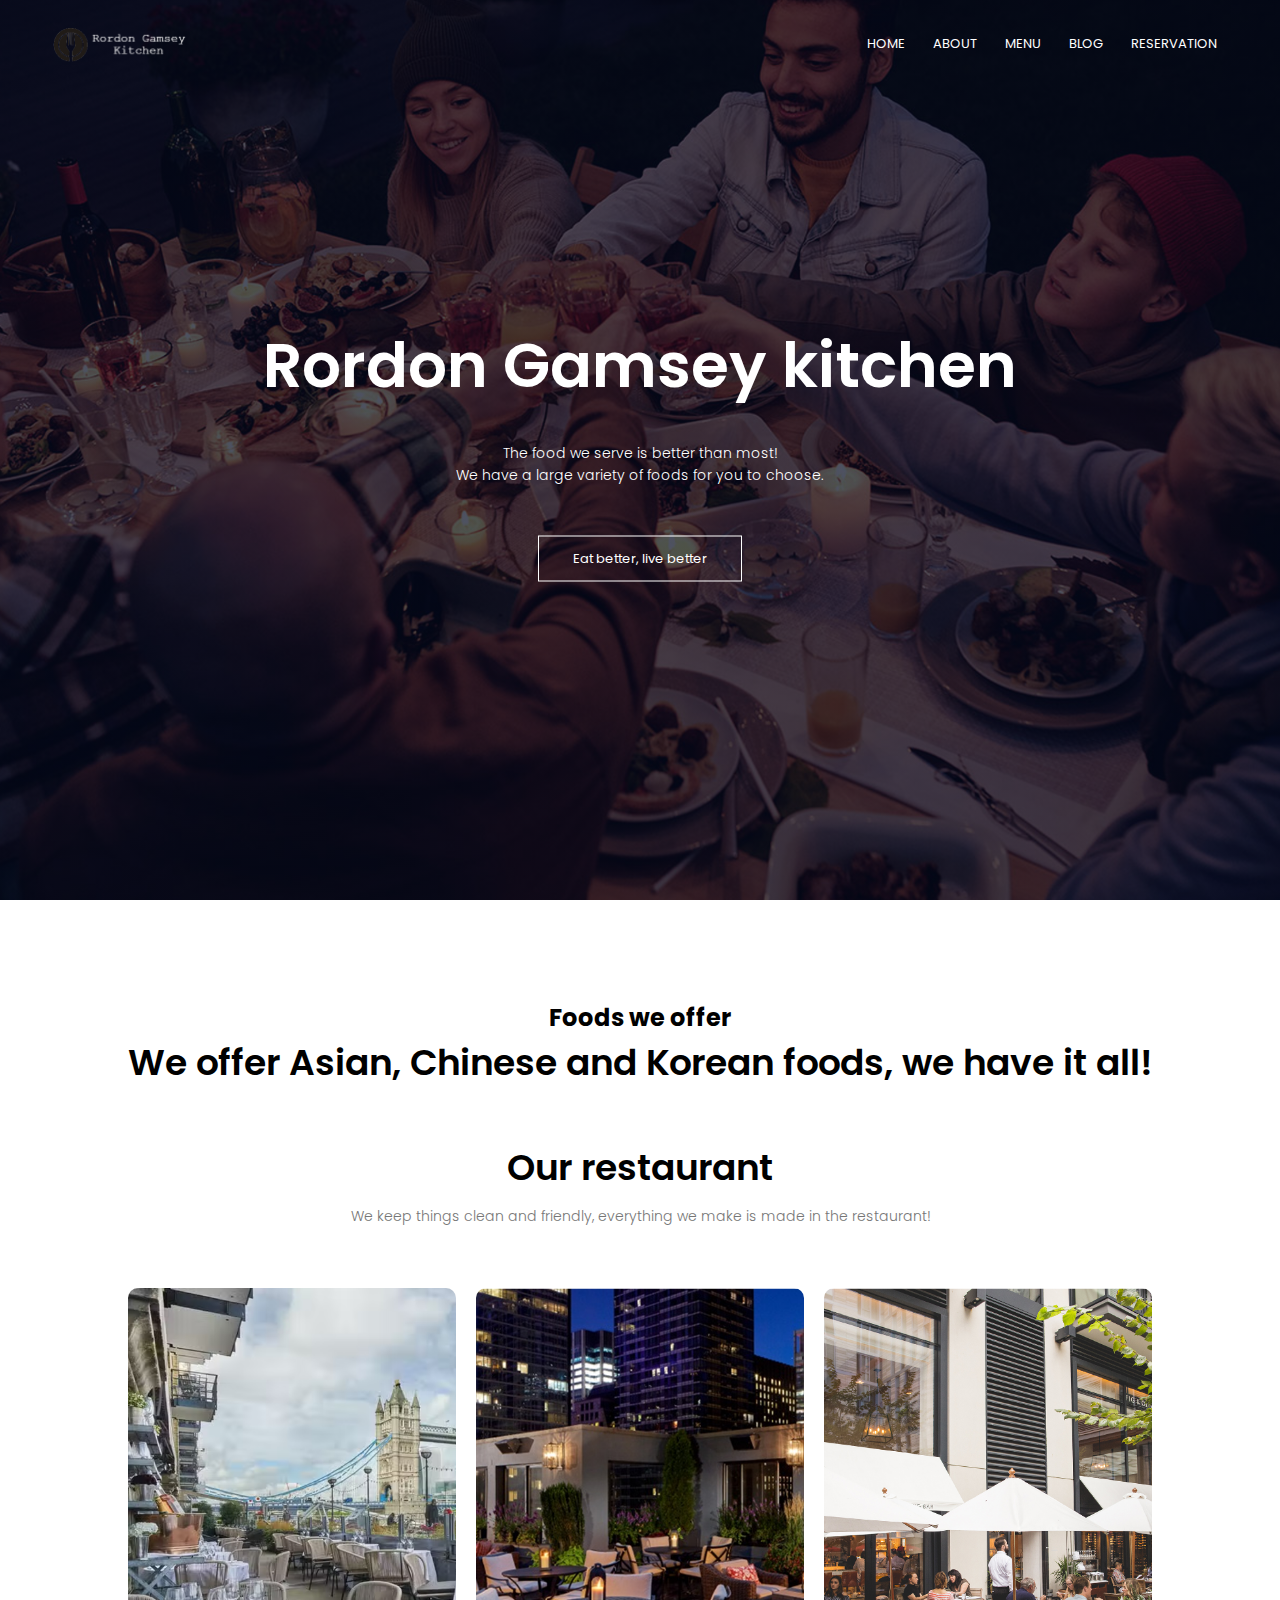
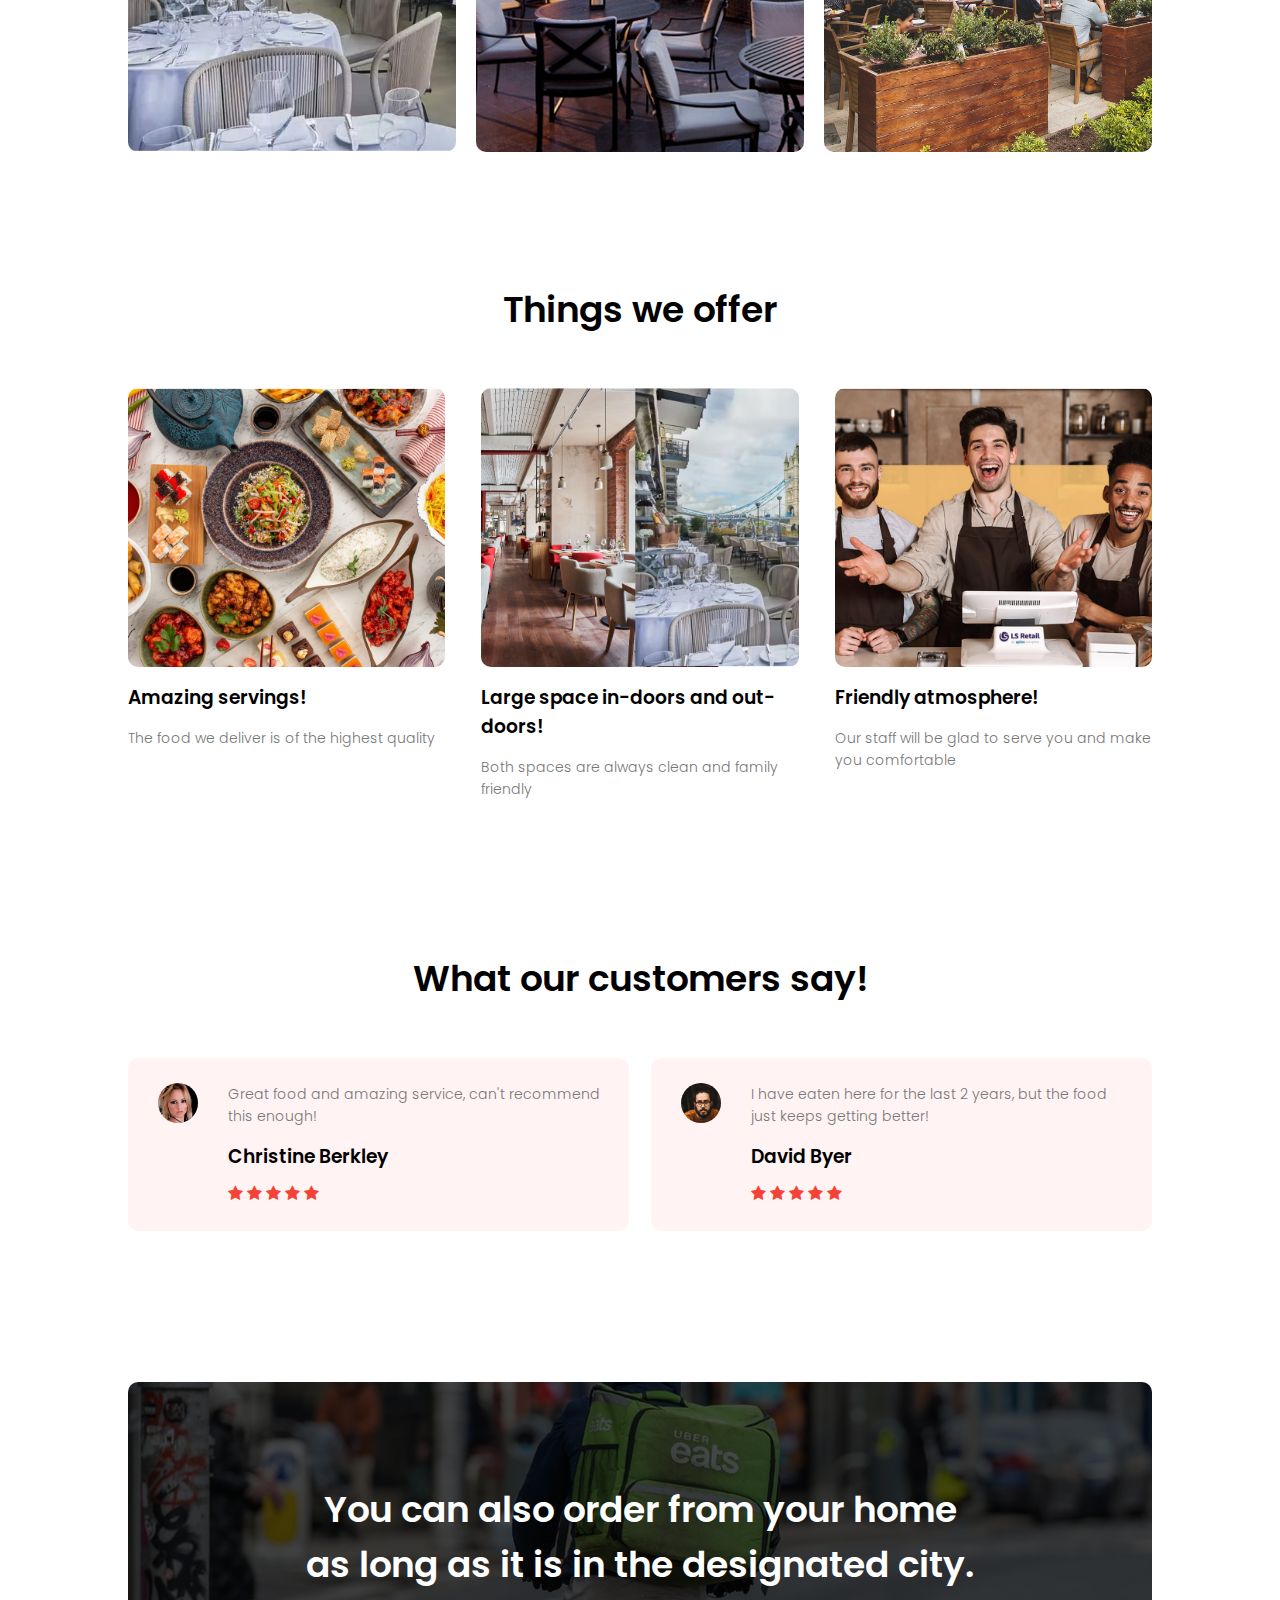
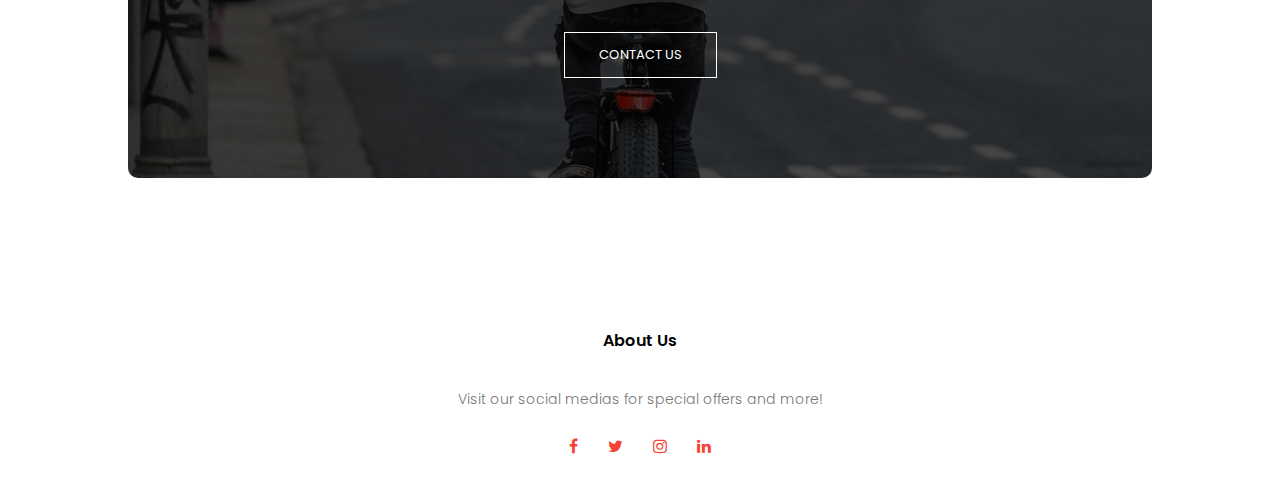
==== Restorans-main/index.html @ 87a89a51 "Add files via upload" ====
<html>
<head>
<meta name="viewport" content="width=device-width, initial-scale=1.0">
<title>University Website Design - Easy Tutorials</title>
<link rel="stylesheet" href="style.css">
<link href="https://fonts.googleapis.com/css?family=Poppins:100,200,300,400,600,700&display=swap" rel="stylesheet">
<link rel="stylesheet" href="https://stackpath.bootstrapcdn.com/font-awesome/4.7.0/css/font-awesome.min.css"> 
</head>
<body>
    <section class="header">
        
        <nav>
            <a href="index.html"><img src="images/logo.png"></a>
            <div class="nav-links" id="navLinks">  
                <i class="fa fa-close" onclick="hideMenu()"></i>
                <ul>
                    <li><a href="index.html">HOME</a></li>
                    <li><a href="about.html">ABOUT</a></li>
                    <li><a href="course.html">MENU</a></li>
                    <li><a href="blog.html">BLOG</a></li>
                    <li><a href="contact.html">RESERVATION</a></li>
                </ul>
            </div>
            <i class="fa fa-bars" onclick="showMenu()"></i>
        </nav>
        
        <div class="text-box">
            <h1>Rordon Gamsey kitchen</h1>
            <p>The food we serve is better than most!<br>We have a large variety of foods for you to choose.</p>
            <a href="contact.html" class="hero-btn">Eat better, live better</a>
        </div>
    </section>
    
<!---------- course ----------->
    
    <section class="course">
        <h2>Foods we offer</h2>
        <h1>We offer Asian, Chinese and Korean foods, we have it all!</h1>
    </section>
    
<!---------- Locations ---------->
    
    <section class="campus">
        <h1>Our restaurant</h1>
        <p>We keep things clean and friendly, everything we make is made in the restaurant!</p>
            <div class="row">
                <div class="campus-col">
                    <img src="images/london.png">
                    <div class="layer">
                        <h3>LONDON</h3>
                    </div>
                </div>
                <div class="campus-col">
                    <img src="images/newyork.png">
                    <div class="layer">
                        <h3>NEW YORK</h3>
                    </div>
                </div>
                <div class="campus-col">
                    <img src="images/washington.png">
                    <div class="layer">
                        <h3>WASHINGTON</h3>
                    </div>
                </div>
                
            </div>
    </section>
    
<!---------- Facilities ---------->
    
    <section class="facility">
        <h1>Things we offer</h1>
            <div class="row">
                <div class="facility-col">
                    <img src="images/library.png">
                    <h3>Amazing servings!</h3>
                    <p>The food we deliver is of the highest quality</p>
                </div>
                <div class="facility-col">
                    <img src="images/basketball.png">
                    <h3>Large space in-doors and out-doors!</h3>
                    <p>Both spaces are always clean and family friendly</p>
                </div>
                <div class="facility-col">
                    <img src="images/cafeteria.png">
                    <h3>Friendly atmosphere!</h3>
                    <p>Our staff will be glad to serve you and make you comfortable</p>
                </div>
            </div>
    </section>
    
    
<!---------- Reviews ---------->
    
    <section class="testimonials">
        <h1>What our customers say!</h1>
            <div class="row">
                <div class="testimonial-col">
                    <img src="images/user1.jpg">
                    <div> 
                        <p>Great food and amazing service, can't recommend this enough!</p>
                        <h3>Christine Berkley</h3>
                        <i class="fa fa-star"></i>
                        <i class="fa fa-star"></i>
                        <i class="fa fa-star"></i>
                        <i class="fa fa-star"></i>
                        <i class="fa fa-star"></i>
                    </div>
                </div>
                <div class="testimonial-col">
                    <img src="images/user2.jpg">
                    <div>
                        <p>I have eaten here for the last 2 years, but the food just keeps getting better!</p>
                        <h3>David Byer</h3>
                        <i class="fa fa-star"></i>
                        <i class="fa fa-star"></i>
                        <i class="fa fa-star"></i>
                        <i class="fa fa-star"></i>
                        <i class="fa fa-star"></i>
                    </div>
                </div>
                
            </div>
    </section>
    
<!------ Call To Action ------>

<section class="cta">
    
       <h1>You can also order from your home<br>as long as it is in the designated city.</h1>
        <a href="" class="hero-btn">CONTACT US</a>
    
</section>    
 
<!-------- footer ---------->

<section class="footer">
        <h4>About Us</h4>
        <p>Visit our social medias for special offers and more!</p>
        <div class="icons">
            <a href=""><i class="fa fa-facebook"></i></a>
            <a href=""><i class="fa fa-twitter"></i></a>
            <a href=""><i class="fa fa-instagram"></i></a>
            <a href=""><i class="fa fa-linkedin"></i></a>
            
        </div>
</section>    
  
  
<!----JavaScript for toggle menu---->
<script>
    var navLinks = document.getElementById("navLinks");

    function showMenu() {
        navLinks.style.right = "0";
    }

    function hideMenu() {
        navLinks.style.right = "-200px";
    }
</script> 
    
</body>
</html>
---- Restorans-main/style.css ----
*{
    margin: 0;
    padding: 0;
    font-family: 'Poppins', sans-serif;
}
.header{
    min-height: 100vh;
    width: 100%;
    background-image: linear-gradient(rgba(4,9,30,0.7),rgba(4,9,30,0.7)),url(images/banner.png);
    background-position: center;
    background-size: cover;
    position: relative;
    overflow: hidden;
}

nav{
    display: flex;
    padding: 2% 4%;
    justify-content: space-between;
    align-items: center;
}
nav img{
    width: 135px;
}
.nav-links{
    flex: 1;
    text-align: right;
}
.nav-links ul li{
    list-style: none;
    display: inline-block;
    padding: 8px 12px;
    position: relative;
}
.nav-links ul li a{
    color: #fff;
    text-decoration: none;
    font-size: 13px;
}
.nav-links ul li::after{
    content: '';
    width: 0%;
    height: 2px;
    background: #f44336;
    display: block;
    margin: auto;
    transition: .5s;    
}
.nav-links ul li:hover::after{
    width: 100%;
}
nav .fa{
    display: none;
}

.text-box{
    width: 90%;
    color: #fff;
    position: absolute;
    top: 50%;
    left: 50%;
    transform: translate(-50%, -50%);
    text-align: center;
}
.text-box h1{
    font-size: 62px;
}
.text-box p{
    margin: 20px 0 40px;
    font-size: 14px;
    color: #fff;
}
.hero-btn {
    display: inline-block;
    text-decoration: none;
    color: #fff;
    border: 1px solid #fff;
    padding: 12px 34px;
    font-size: 13px;
    background: transparent;
    position: relative;
    cursor: pointer;
    transition: 1s;
}

.hero-btn:hover{
    border: 1px solid #f44336;
    background: #f44336;
}


@media(max-width: 700px)
{
   .nav-links ul li
    {
        display: block;
    }
    .nav-links
    {
        position: fixed;
        background: #f44336;
        height: 100vh;
        width: 200px;
        top: 0;
        right: -200px;
        text-align: left;
        z-index: 2;
        transition: 0.5s;
    }
    .nav-links ul{
        padding: 30px;
    }
    nav .fa{
        display: block;
        color: #fff;
        margin: 10px;
        font-size: 22px;
        cursor: pointer; 
    }
    .text-box h1{
        font-size: 20px;
    }
}

/*---------- course --------*/

.course{
    width: 80%;
    margin: auto;
    text-align: center;
    padding-top: 100px;
}
h1{
    font-size: 36px;
    font-weight: 600;
}
p{
    color: #777;
    font-size: 14px;
    font-weight: 300;
    line-height: 22px;
    padding: 10px;
}
.row{
    margin-top: 5%;
    display: flex;
    justify-content: space-between;  
}
  
.course-col{
    flex-basis: 31%;
    background: #fff3f3;
    border-radius: 10px;
    margin-bottom: 5%;
    padding: 20px 12px;
    box-sizing: border-box;
    transition: .5s;
}
h3{
    text-align: center;
    font-weight: 600;
    margin: 10px 0;
}
.course-col:hover{
    box-shadow: 0 0 20px 0px rgba(0, 0, 0, 0.2);
}

@media (max-width:700px){
    .row{
        flex-direction: column;
    }
} 

/*---------------- campus ----------------*/

.campus{
    width: 80%;
    margin: auto;
    text-align: center;
    padding-top: 50px;
}
.campus-col{
    flex-basis: 32%;
    border-radius: 10px;
    margin-bottom: 30px;
    position: relative;
    overflow: hidden;
}
.campus-col img{
    width: 100%;
}

.layer{
    background: transparent;
    height: 100%;
    width: 100%;
    top: 0;
    left: 0;
    position: absolute;
    transition: .5s;
}
.layer:hover{
    background: rgba(226, 0, 0, 0.7);
}
.layer h3{
    width: 100%;
    font-weight: 500;
    color: #fff;
    font-size: 26px;
    bottom: 0;
    left: 50%;
    transform: translateX(-50%);
    position: absolute;
    opacity: 0;
    transition: .5s;
}
.layer:hover h3{
    bottom: 49%;
    opacity: 1;
}

/*-------------- Facilities ----------------*/

.facility{
    width: 80%;
    margin: auto;
    text-align: center;
    padding-top: 100px;
}
.facility-col{
    flex-basis: 31%;
    border-radius: 10px;
    margin-bottom: 5%;
    text-align: left;
}
.facility-col img{
    width: 100%;
    border-radius: 10px;
}
.facility-col p{
    padding: 0;
}
.facility-col h3{
    margin-top: 16px;
    margin-bottom: 15px;
    text-align: left;
}

/*---------------- testimonials ------------------*/

.testimonials{
    width: 80%;
    margin: auto;
    padding-top: 100px;
    text-align: center;
}

.testimonial-col{
    flex-basis: 44%;
    border-radius: 10px;
    margin-bottom: 5%;
    text-align: left;
    background: #fff3f3;
    padding: 25px;
    cursor: pointer;
    display: flex;
}
.testimonial-col img{
    height: 40px;
    margin-left: 5px;
    margin-right: 30px;
    border-radius: 50%;
}
.testimonial-col p{
    padding: 0;
}
.testimonial-col h3{
    margin-top: 15px;
    text-align: left;
}
.testimonial-col .fa{
    color: #f44336;
}

@media(max-width:700px){
    .testimonial-col img{
        margin-left: 0px;
        margin-right: 15px;
    }
}

/*-------- Call To Action ----------*/


.cta{
    margin: 100px auto;
    width: 80%;
    background-image: linear-gradient(rgba(0,0,0,0.7),rgba(0,0,0,0.7)),url(images/banner2.jpg);
    background-position: center;
    background-size: cover;
    border-radius: 10px;
    text-align: center;
    padding: 100px 0;
}
.cta h1{
    color: #fff;
    margin-bottom: 40px; 
    padding: 0; 
}

@media(max-width:700px){
    .cta h1{
        font-size: 24px;
    }
}

/*--------------Footer---------------*/

.footer{
    width: 100%;
    text-align: center;
    padding: 30px 0;
}
.footer h4{
    margin-bottom: 25px;
    margin-top: 20px;
    font-weight: 600;
}

.icons .fa{
    color: #f44336;
    margin: 0 13px;
    cursor: pointer;
    padding: 18px 0;
}
.fa-heart-o{
    color: #f44336;
}


/*--------------- About Us Page --------------*/


.sub-header{
    height: 50vh;
    width: 100%;
    background-image: linear-gradient(rgba(4,9,30,0.7),rgba(4,9,30,0.7)),url(images/background.jpg);
    background-position: center;
    background-size: cover;
    text-align: center;
    color: #fff;
}
.sub-header h1{
    margin-top: 100px;
}
.about-us{
    width: 80%;
    margin: auto;
    padding-top: 80px;
    padding-bottom: 50px;
}

.about-col{
    flex-basis: 48%;
    padding: 30px 2px;
}
.about-col h1{
    padding-top: 0;
}
.about-col p{
    padding: 15px 0 25px;
}

.hero-btn.red-btn{
    border: 1px solid #f44336;
    background: transparent;
    color: #f44336;
}
.hero-btn.red-btn:hover{
    border: 1px solid #f44336;
    background: #f44336;
    color: #fff;
}
.hero-btn.red-btn::after{
    background: #f44336;
}
.hero-btn.red-btn::before{
    background: #f44336;
}
.content-image{
    flex-basis: 50%;
}
.about-col img{
    width: 100%;
}

/*---------- Blog Page -------------*/

.blog-content{
    width: 80%;
    margin: auto;
    padding: 60px 0;
}
.blog-left{
    flex-basis: 65%;
}
.blog-right{
    flex-basis: 32%;
}
.blog-left img{
    width: 100%;
}
.blog-left h2{
    color: #222;
    font-weight: 600;
    margin: 30px 0;
}
.blog-left p{
    color: #999;
    padding: 0;
}

.blog-right h3{
    background: #f44336;
    color: #fff;
    padding: 7px 0;
    font-size: 16px;
    margin-bottom: 20px;
}
.blog-right div{
    display: flex;
    align-items: center;
    justify-content: space-between;
    color: #555;
    padding: 8px;
    box-sizing: border-box;
}

.comment-box{
    border: 1px solid #ccc;
    margin: 50px 0;
    padding: 10px 20px;
}

.comment-box h3{
    text-align: left;
}
.comment-form input, .comment-form textarea{
    width: 100%;
    padding: 10px;
    margin: 15px 0;
    box-sizing: border-box;
    border: none;
    outline: none;
    background: #f0f0f0;
}
.comment-form button{
    margin: 10px 0;
}


@media (max-width:700px){
    .sub-header h1{
        font-size: 24px;
    }
} 


/*------- Contact Us Page ------------*/

.location{
    width: 80%;
    margin: auto;
    padding: 80px 0;
}
.location iframe{
    width: 100%;
}

.contact-us{
    width: 80%;
    margin: auto;
}
.contact-col{
    flex-basis: 48%;
    margin-bottom: 30px;
}

.contact-col div{
    display: flex;
    align-items: center;
    margin-bottom: 40px;
}

.contact-col div .fa{
    font-size: 28px;
    color: #f44336;
    margin: 10px;
    margin-right: 30px;
}
    
.contact-col div p{
    padding: 0;
}
.contact-col div h5{
    font-size: 20px;
    margin-bottom: 5px;
    color: #555;
    font-weight: 400;
    
}
.contact-col input, .contact-col textarea{
    width: 100%;
    padding: 15px;
    margin-bottom: 17px;
    outline: none;
    border: 1px solid #ccc;
}

.footer-link{
    text-decoration: none;
    color: #777;
}
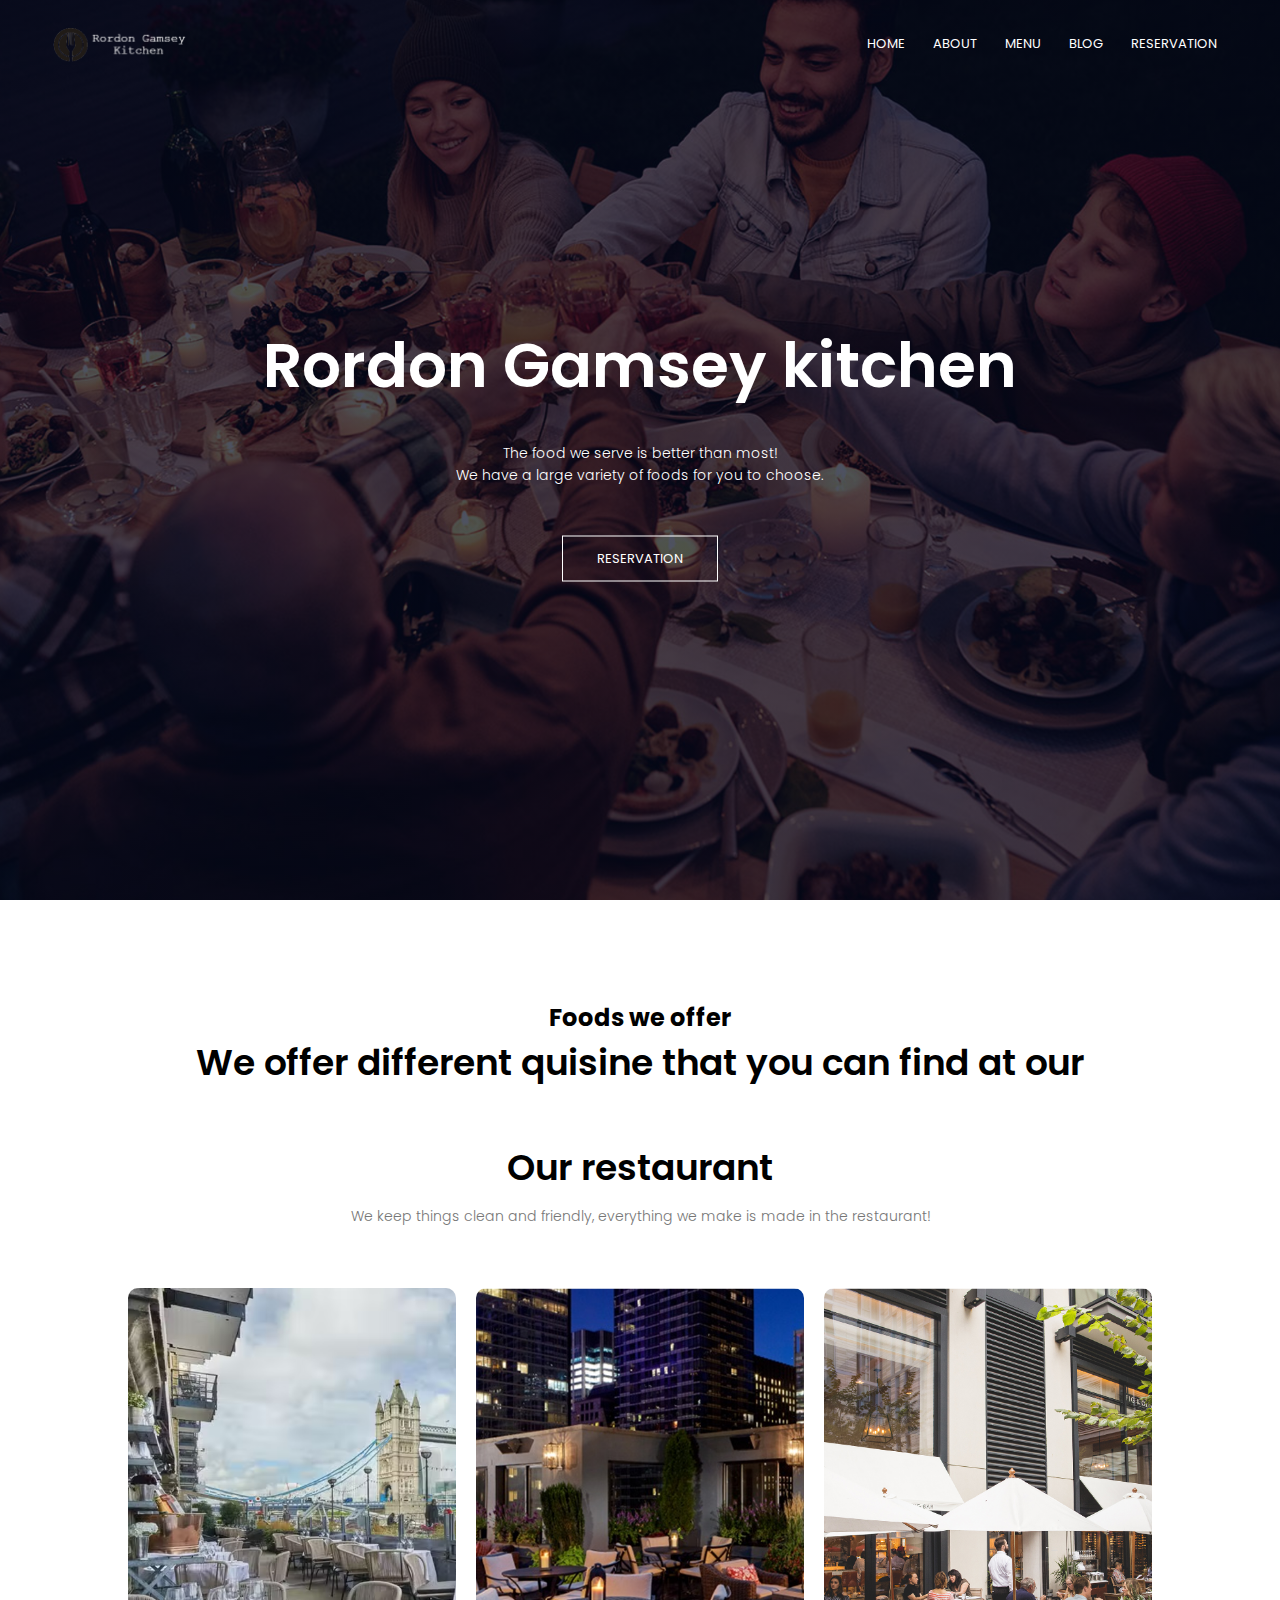
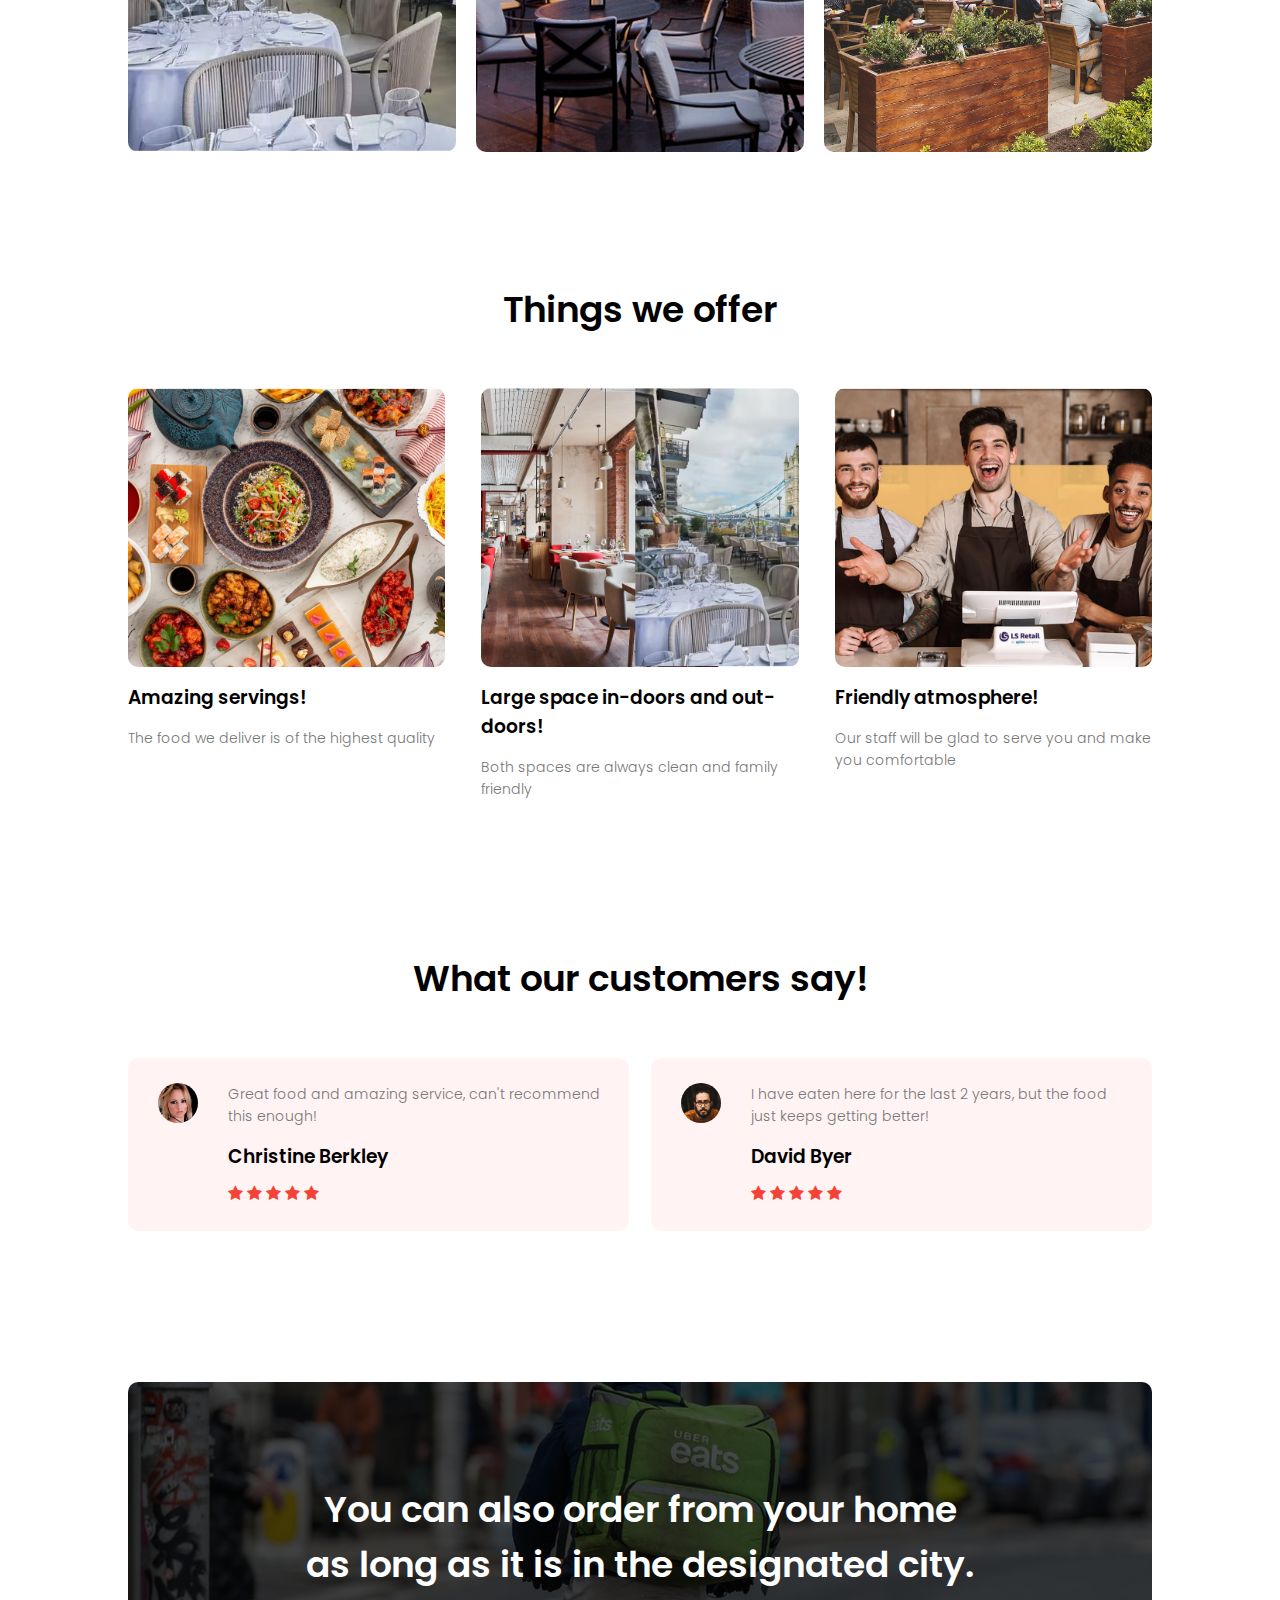
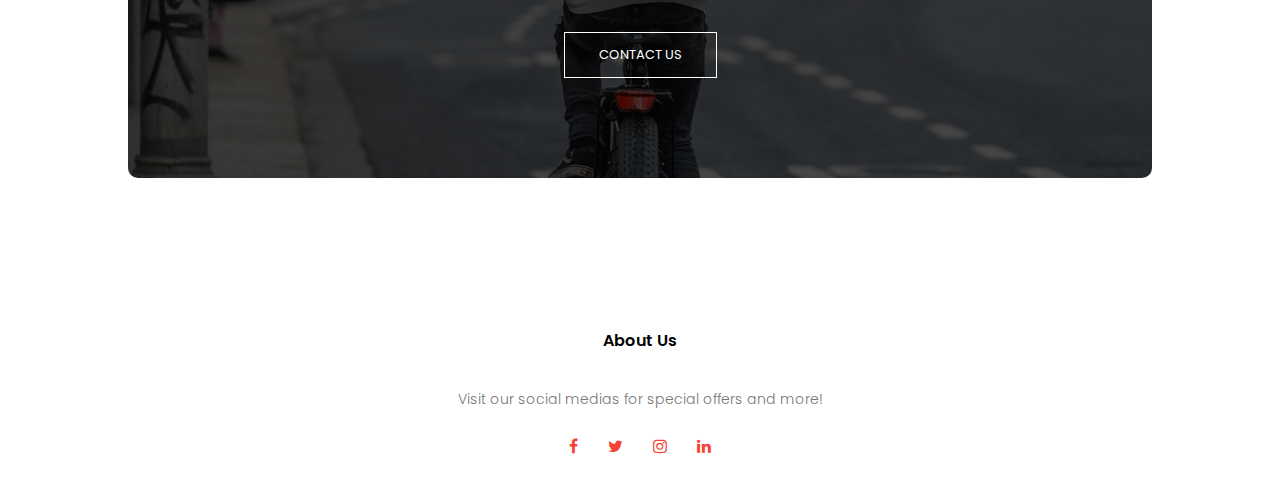
==== commit 58dd7c1d: "Add files via upload" ====
--- a/Restorans-main/index.html
+++ b/Restorans-main/index.html
@@ -1,7 +1,6 @@
 <html>
 <head>
 <meta name="viewport" content="width=device-width, initial-scale=1.0">
-<title>University Website Design - Easy Tutorials</title>
 <link rel="stylesheet" href="style.css">
 <link href="https://fonts.googleapis.com/css?family=Poppins:100,200,300,400,600,700&display=swap" rel="stylesheet">
 <link rel="stylesheet" href="https://stackpath.bootstrapcdn.com/font-awesome/4.7.0/css/font-awesome.min.css"> 
@@ -27,7 +26,7 @@
         <div class="text-box">
             <h1>Rordon Gamsey kitchen</h1>
             <p>The food we serve is better than most!<br>We have a large variety of foods for you to choose.</p>
-            <a href="contact.html" class="hero-btn">Eat better, live better</a>
+            <a href="contact.html" class="hero-btn">RESERVATION</a>
         </div>
     </section>
     
@@ -35,7 +34,7 @@
     
     <section class="course">
         <h2>Foods we offer</h2>
-        <h1>We offer Asian, Chinese and Korean foods, we have it all!</h1>
+        <h1>We offer different quisine that you can find at our </h1>
     </section>
     
 <!---------- Locations ---------->
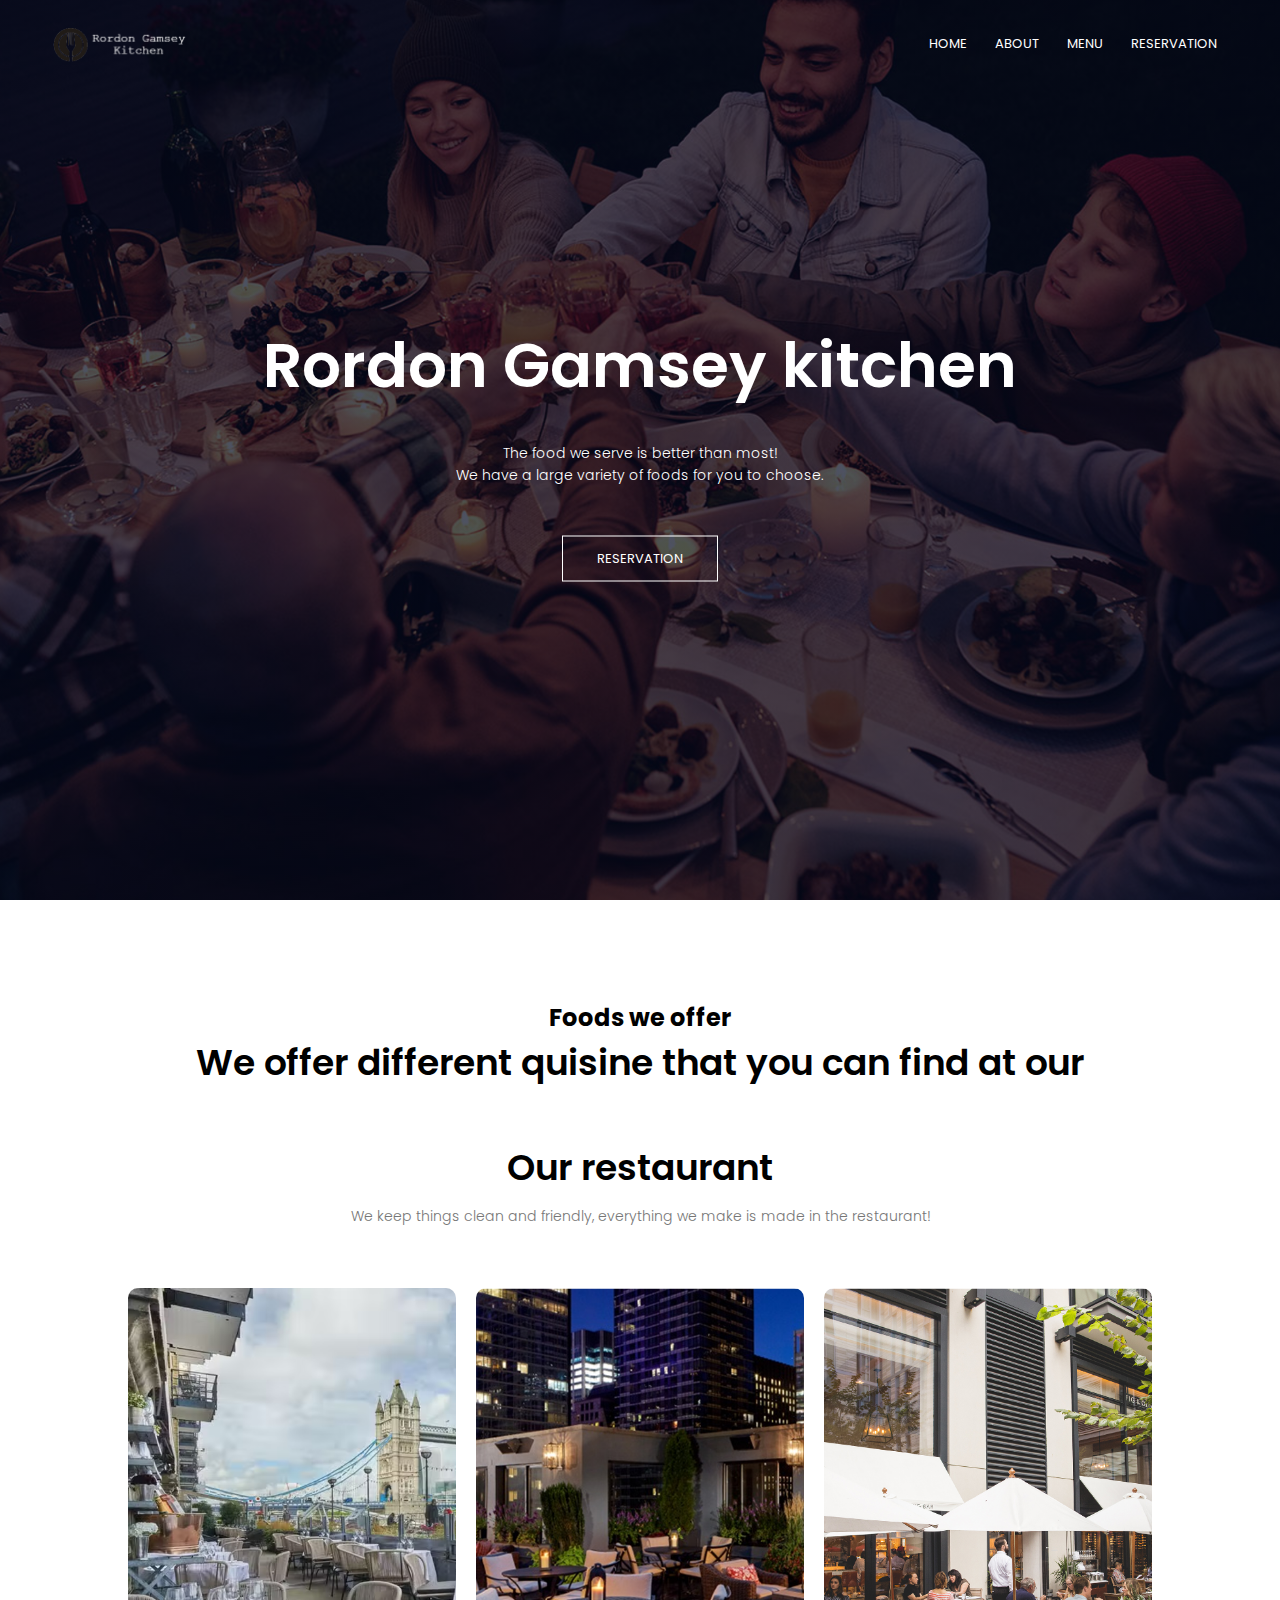
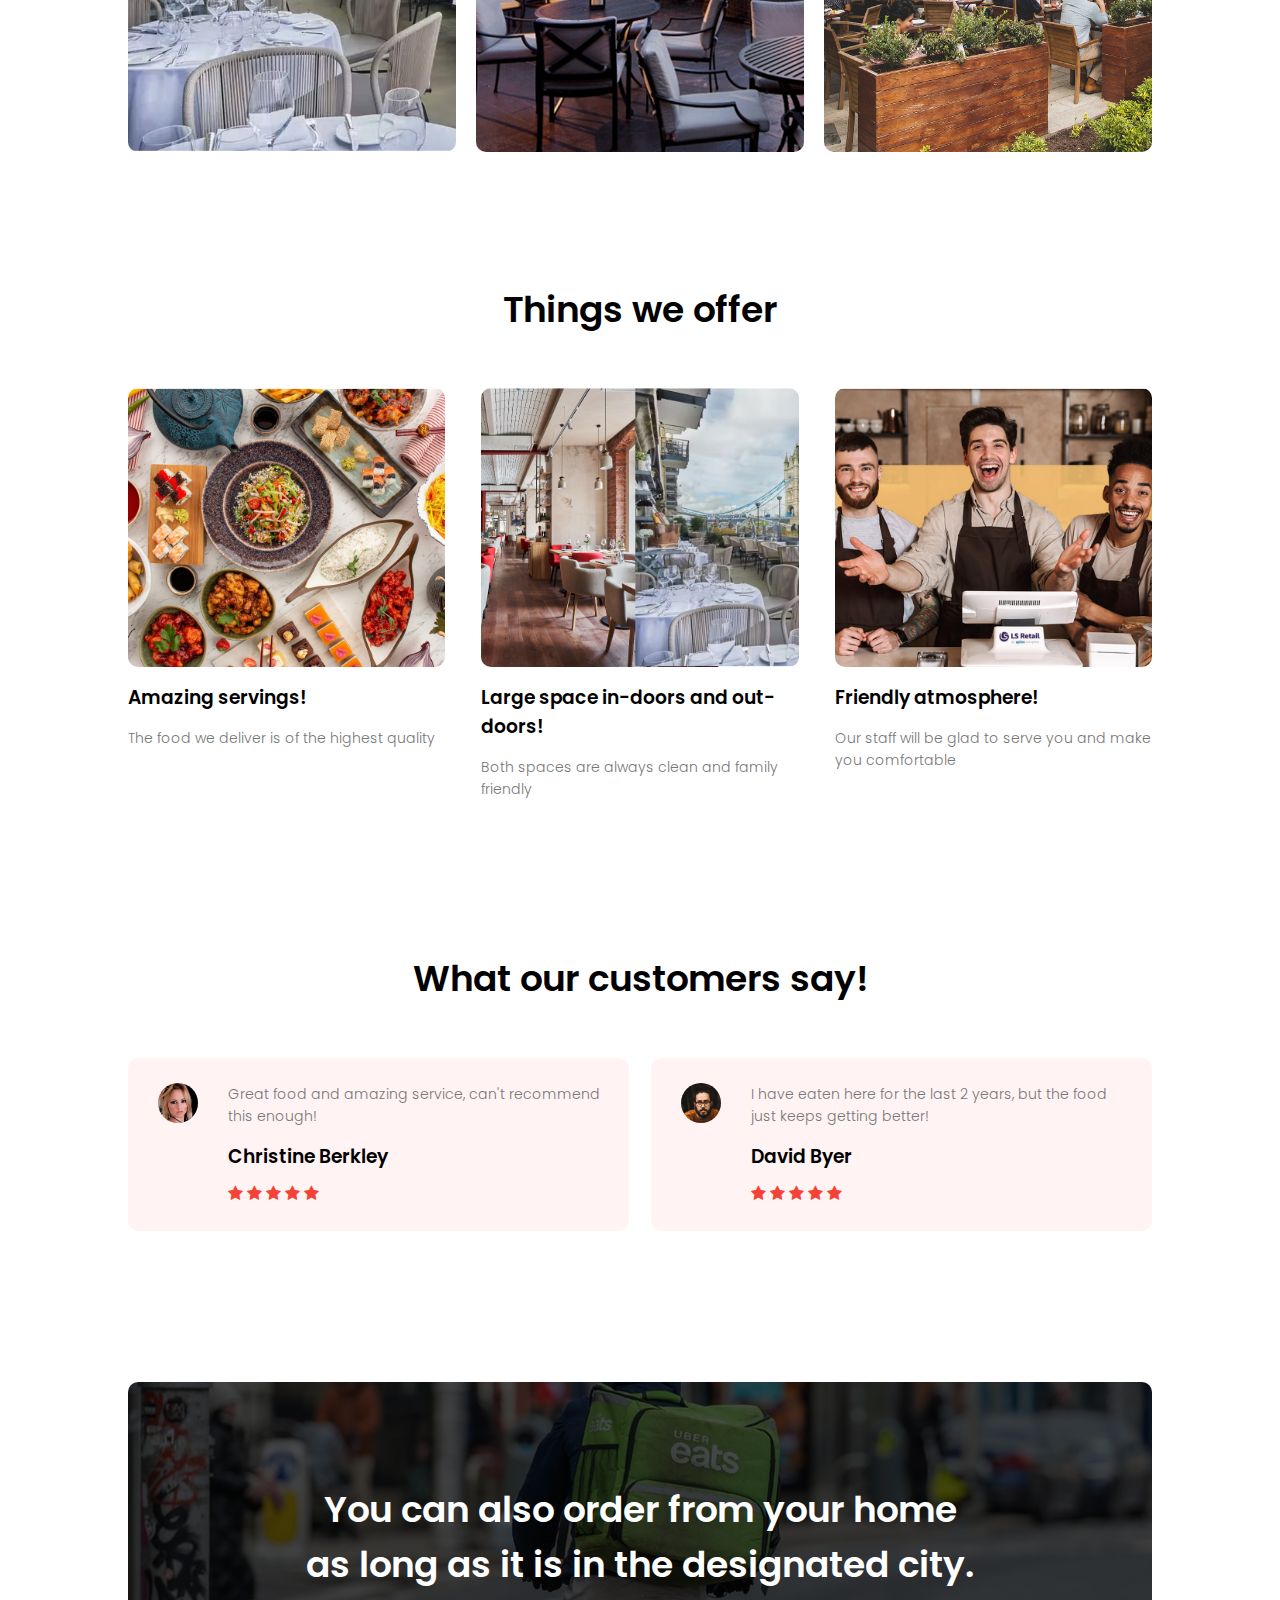
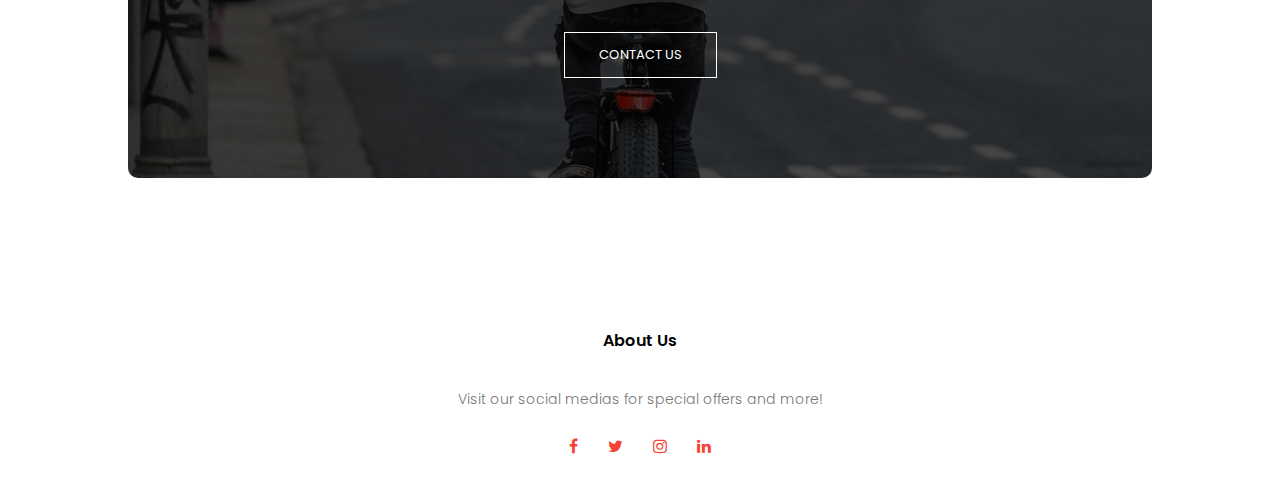
==== commit 72f0c2cc: "commit" ====
--- a/Restorans-main/index.html
+++ b/Restorans-main/index.html
@@ -16,7 +16,6 @@
                     <li><a href="index.html">HOME</a></li>
                     <li><a href="about.html">ABOUT</a></li>
                     <li><a href="course.html">MENU</a></li>
-                    <li><a href="blog.html">BLOG</a></li>
                     <li><a href="contact.html">RESERVATION</a></li>
                 </ul>
             </div>
--- a/Restorans-main/style.css
+++ b/Restorans-main/style.css
@@ -394,77 +394,6 @@
     width: 100%;
 }
 
-/*---------- Blog Page -------------*/
-
-.blog-content{
-    width: 80%;
-    margin: auto;
-    padding: 60px 0;
-}
-.blog-left{
-    flex-basis: 65%;
-}
-.blog-right{
-    flex-basis: 32%;
-}
-.blog-left img{
-    width: 100%;
-}
-.blog-left h2{
-    color: #222;
-    font-weight: 600;
-    margin: 30px 0;
-}
-.blog-left p{
-    color: #999;
-    padding: 0;
-}
-
-.blog-right h3{
-    background: #f44336;
-    color: #fff;
-    padding: 7px 0;
-    font-size: 16px;
-    margin-bottom: 20px;
-}
-.blog-right div{
-    display: flex;
-    align-items: center;
-    justify-content: space-between;
-    color: #555;
-    padding: 8px;
-    box-sizing: border-box;
-}
-
-.comment-box{
-    border: 1px solid #ccc;
-    margin: 50px 0;
-    padding: 10px 20px;
-}
-
-.comment-box h3{
-    text-align: left;
-}
-.comment-form input, .comment-form textarea{
-    width: 100%;
-    padding: 10px;
-    margin: 15px 0;
-    box-sizing: border-box;
-    border: none;
-    outline: none;
-    background: #f0f0f0;
-}
-.comment-form button{
-    margin: 10px 0;
-}
-
-
-@media (max-width:700px){
-    .sub-header h1{
-        font-size: 24px;
-    }
-} 
-
 
 /*------- Contact Us Page ------------*/
 
